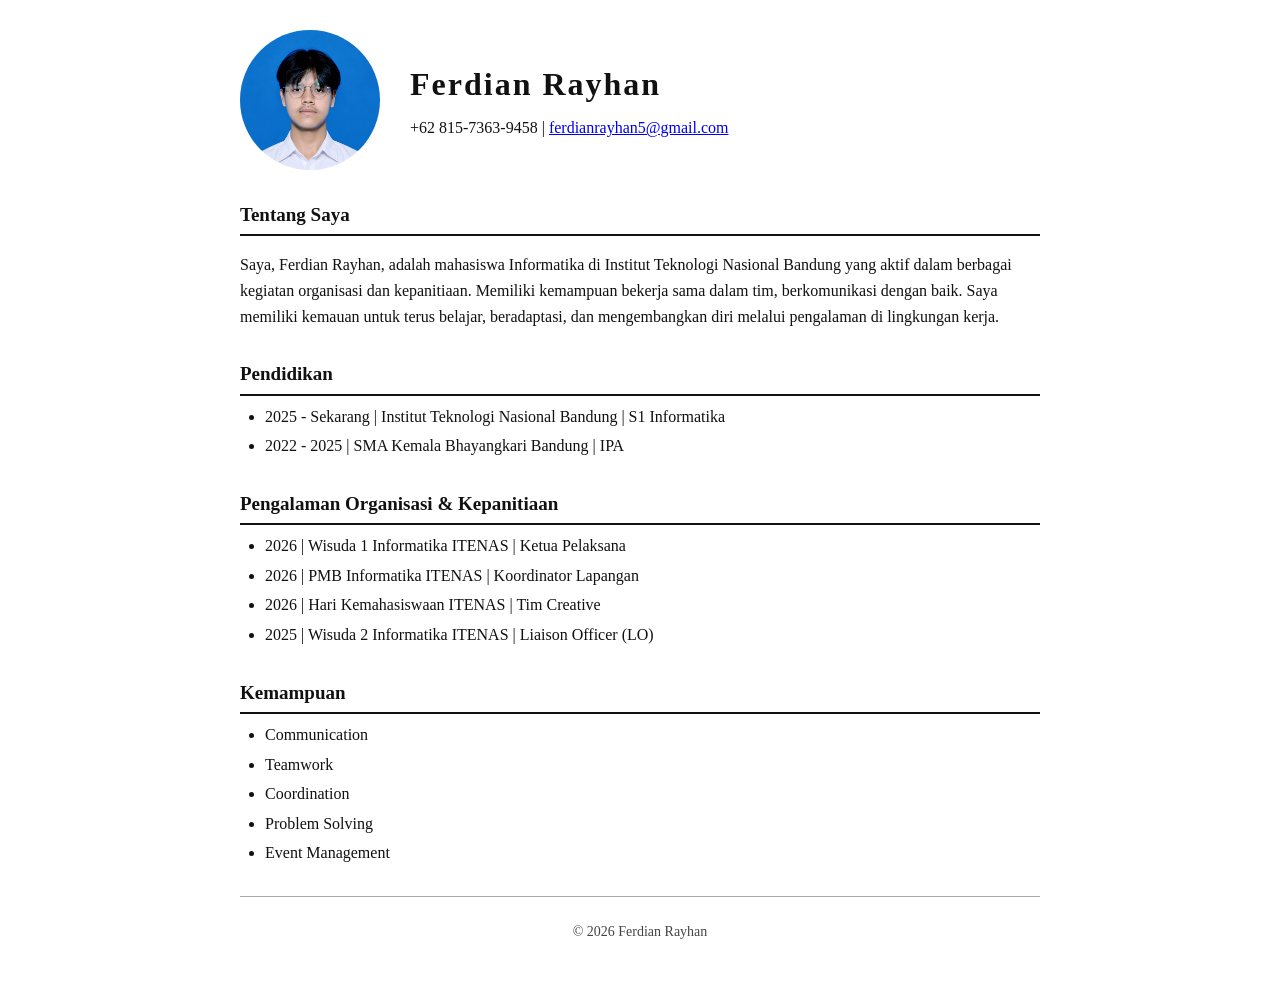
==== index.html @ 8fb848ed "first upload" ====
<!DOCTYPE html>
<html lang="id">
<head>
  <meta charset="UTF-8">
  <meta name="viewport" content="width=device-width, initial-scale=1.0">
  <title>CV - Ferdian Rayhan</title>
  <style>
    body {
      font-family: "Times New Roman", Times, serif;
      font-size: 16px;
      line-height: 1.6;
      color: #111;
      max-width: 800px;
      margin: 0 auto;
      padding: 30px 20px;
    }

    header {
      display: flex;
      align-items: center;
      gap: 30px;
      margin-bottom: 30px;
    }

    header img {
      width: 140px;
      height: 140px;
      border-radius: 50%;
      object-fit: cover;
      object-position: top;
    }

    header h1 {
      margin: 0 0 5px;
      font-size: 32px;
      letter-spacing: 2px;
    }

    header p {
      margin: 0;
    }

    section {
      margin-bottom: 30px;
    }

    h2 {
      font-size: 19px;
      margin: 0 0 8px;
      padding-bottom: 4px;
      border-bottom: 2px solid #111;
    }

    ul {
      margin: 0;
      padding-left: 25px;
    }

    li {
      margin-bottom: 4px;
    }

    footer {
      border-top: 1px solid #aaa;
      padding-top: 10px;
      font-size: 14px;
      text-align: center;
      color: #444;
    }

    @media (max-width: 500px) {
      header {
        flex-direction: column;
        text-align: center;
      }
    }
  </style>
</head>
<body>

  <header>
    <img src="foto.jpeg" alt="Foto Ferdian Rayhan">
    <div>
      <h1>Ferdian Rayhan</h1>
      <p>+62 815-7363-9458 | <a href="mailto:ferdianrayhan5@gmail.com">ferdianrayhan5@gmail.com</a></p>
    </div>
  </header>

  <main>
    <section id="tentang">
      <h2>Tentang Saya</h2>
      <p>
        Saya, Ferdian Rayhan, adalah mahasiswa Informatika di Institut Teknologi Nasional Bandung
        yang aktif dalam berbagai kegiatan organisasi dan kepanitiaan. Memiliki kemampuan bekerja
        sama dalam tim, berkomunikasi dengan baik. Saya memiliki kemauan untuk terus belajar, beradaptasi, dan mengembangkan diri melalui
        pengalaman di lingkungan kerja.
      </p>
    </section>

    <section id="pendidikan">
      <h2>Pendidikan</h2>
      <ul>
        <li>2025 - Sekarang | Institut Teknologi Nasional Bandung | S1 Informatika</li>
        <li>2022 - 2025 | SMA Kemala Bhayangkari Bandung | IPA</li>
      </ul>
    </section>

    <section id="pengalaman">
      <h2>Pengalaman Organisasi &amp; Kepanitiaan</h2>
      <ul>
        <li>2026 | Wisuda 1 Informatika ITENAS | Ketua Pelaksana</li>
        <li>2026 | PMB Informatika ITENAS | Koordinator Lapangan</li>
        <li>2026 | Hari Kemahasiswaan ITENAS | Tim Creative</li>
        <li>2025 | Wisuda 2 Informatika ITENAS | Liaison Officer (LO)</li>
      </ul>
    </section>

    <section id="kemampuan">
      <h2>Kemampuan</h2>
      <ul>
        <li>Communication</li>
        <li>Teamwork</li>
        <li>Coordination</li>
        <li>Problem Solving</li>
        <li>Event Management</li>
      </ul>
    </section>

  </main>

  <footer>
    <p>&copy; 2026 Ferdian Rayhan</p>
  </footer>

</body>
</html>
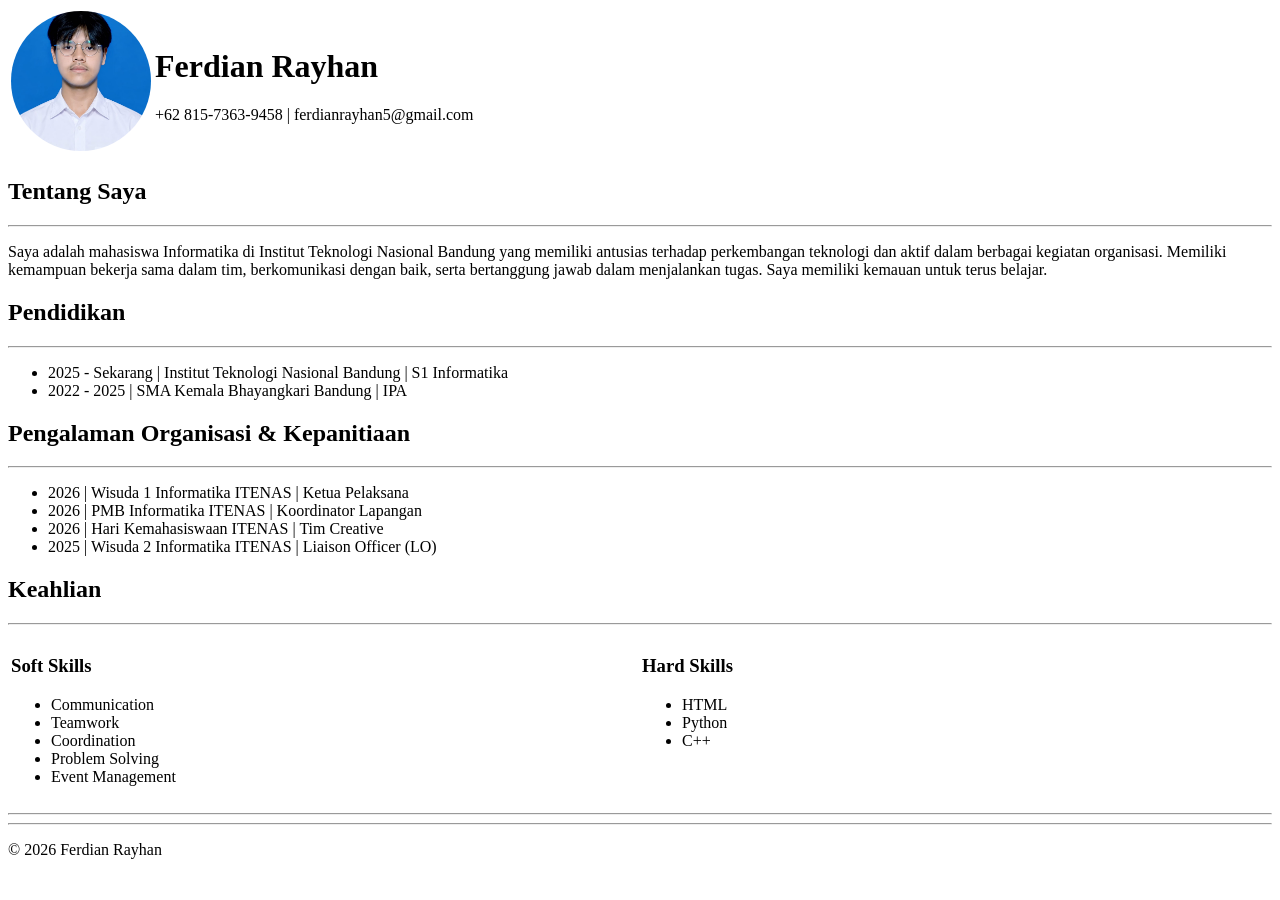
==== commit a3a23afe: "index.html" ====
--- a/index.html
+++ b/index.html
@@ -2,111 +2,47 @@
 <html lang="id">
 <head>
   <meta charset="UTF-8">
-  <meta name="viewport" content="width=device-width, initial-scale=1.0">
-  <title>CV - Ferdian Rayhan</title>
-  <style>
-    body {
-      font-family: "Times New Roman", Times, serif;
-      font-size: 16px;
-      line-height: 1.6;
-      color: #111;
-      max-width: 800px;
-      margin: 0 auto;
-      padding: 30px 20px;
-    }
-
-    header {
-      display: flex;
-      align-items: center;
-      gap: 30px;
-      margin-bottom: 30px;
-    }
-
-    header img {
-      width: 140px;
-      height: 140px;
-      border-radius: 50%;
-      object-fit: cover;
-      object-position: top;
-    }
-
-    header h1 {
-      margin: 0 0 5px;
-      font-size: 32px;
-      letter-spacing: 2px;
-    }
-
-    header p {
-      margin: 0;
-    }
-
-    section {
-      margin-bottom: 30px;
-    }
-
-    h2 {
-      font-size: 19px;
-      margin: 0 0 8px;
-      padding-bottom: 4px;
-      border-bottom: 2px solid #111;
-    }
-
-    ul {
-      margin: 0;
-      padding-left: 25px;
-    }
-
-    li {
-      margin-bottom: 4px;
-    }
-
-    footer {
-      border-top: 1px solid #aaa;
-      padding-top: 10px;
-      font-size: 14px;
-      text-align: center;
-      color: #444;
-    }
-
-    @media (max-width: 500px) {
-      header {
-        flex-direction: column;
-        text-align: center;
-      }
-    }
-  </style>
+  <title>CV Ferdian Rayhan</title>
 </head>
 <body>
 
   <header>
-    <img src="foto.jpeg" alt="Foto Ferdian Rayhan">
-    <div>
-      <h1>Ferdian Rayhan</h1>
-      <p>+62 815-7363-9458 | <a href="mailto:ferdianrayhan5@gmail.com">ferdianrayhan5@gmail.com</a></p>
-    </div>
+    <table>
+      <tr>
+        <td><img src="foto.jpeg" alt="Foto Ferdian Rayhan" style="width: 140px; height: 140px; border-radius: 50%; object-fit: cover;"></td>
+        <td>
+          <h1>Ferdian Rayhan</h1>
+          <p>+62 815-7363-9458 | ferdianrayhan5@gmail.com</p>
+        </td>
+      </tr>
+    </table>
   </header>
 
   <main>
-    <section id="tentang">
+
+    <section>
       <h2>Tentang Saya</h2>
+      <hr>
       <p>
-        Saya, Ferdian Rayhan, adalah mahasiswa Informatika di Institut Teknologi Nasional Bandung
-        yang aktif dalam berbagai kegiatan organisasi dan kepanitiaan. Memiliki kemampuan bekerja
-        sama dalam tim, berkomunikasi dengan baik. Saya memiliki kemauan untuk terus belajar, beradaptasi, dan mengembangkan diri melalui
-        pengalaman di lingkungan kerja.
+        Saya adalah mahasiswa Informatika di Institut Teknologi Nasional
+        Bandung yang memiliki antusias terhadap perkembangan teknologi dan aktif dalam berbagai kegiatan organisasi. Memiliki
+        kemampuan bekerja sama dalam tim, berkomunikasi dengan baik, serta bertanggung jawab
+        dalam menjalankan tugas. Saya memiliki kemauan untuk terus belajar.
       </p>
     </section>
 
-    <section id="pendidikan">
+    <section>
       <h2>Pendidikan</h2>
+      <hr>
       <ul>
         <li>2025 - Sekarang | Institut Teknologi Nasional Bandung | S1 Informatika</li>
         <li>2022 - 2025 | SMA Kemala Bhayangkari Bandung | IPA</li>
       </ul>
     </section>
 
-    <section id="pengalaman">
+    <section>
       <h2>Pengalaman Organisasi &amp; Kepanitiaan</h2>
+      <hr>
       <ul>
         <li>2026 | Wisuda 1 Informatika ITENAS | Ketua Pelaksana</li>
         <li>2026 | PMB Informatika ITENAS | Koordinator Lapangan</li>
@@ -115,8 +51,15 @@
       </ul>
     </section>
 
-    <section id="kemampuan">
-      <h2>Kemampuan</h2>
+    <section>
+     <h2>Keahlian</h2>
+<hr>
+
+<table width="100%">
+  <tr>
+    <!-- Kolom Soft Skills -->
+    <td valign="top" width="50%">
+      <h3>Soft Skills</h3>
       <ul>
         <li>Communication</li>
         <li>Teamwork</li>
@@ -124,13 +67,28 @@
         <li>Problem Solving</li>
         <li>Event Management</li>
       </ul>
-    </section>
+    </td>
+
+    <td valign="top" width="50%">
+      <h3>Hard Skills</h3>
+      <ul>
+        <li>HTML</li>
+        <li>Python</li>
+        <li>C++</li>
+      </ul>
+    </td>
+  </tr>
+</table>
+
+<hr>
+     </section>
 
   </main>
 
   <footer>
+    <hr>
     <p>&copy; 2026 Ferdian Rayhan</p>
   </footer>
 
 </body>
-</html>+</html>
